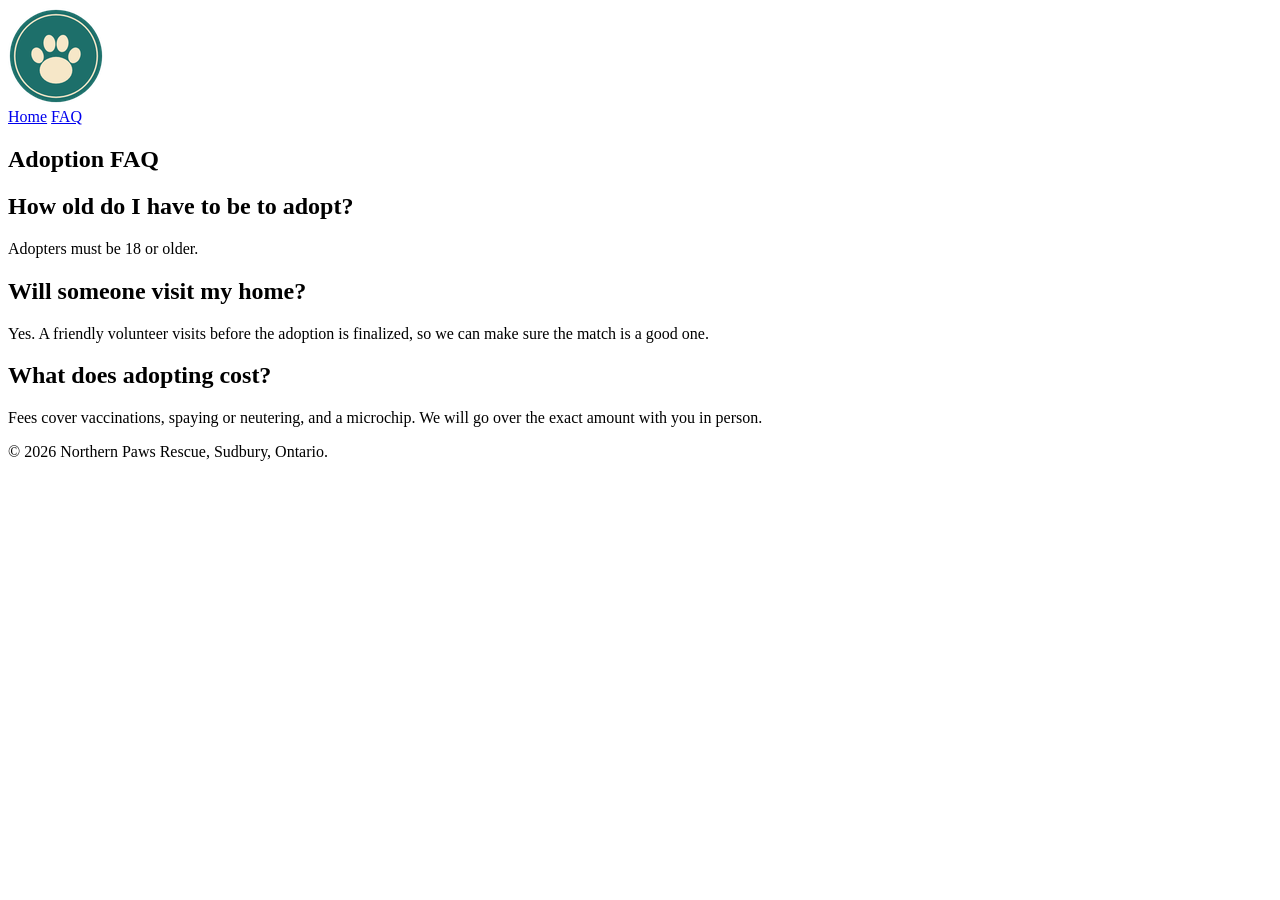
==== faq.html @ 20fe9be3 "Add Starter Files" ====
<!DOCTYPE html>
<html lang="en">
<head>
  <meta charset="UTF-8">
  <title>Adoption FAQ — Northern Paws Rescue</title>
</head>
<body>
  <header>
    <img src="images/logo.png" alt="Northern Paws Rescue logo">
    <nav>
      <a href="index.html">Home</a>
      <a href="faq.html">FAQ</a>
    </nav>
  </header>

  <main>
    <section>
      <h1>Adoption FAQ</h1>
      <h2>How old do I have to be to adopt?</h2>
      <p>Adopters must be 18 or older.</p>
      <h2>Will someone visit my home?</h2>
      <p>Yes. A friendly volunteer visits before the adoption is finalized, so we can make sure the match is a good one.</p>
      <h2>What does adopting cost?</h2>
      <p>Fees cover vaccinations, spaying or neutering, and a microchip. We will go over the exact amount with you in person.</p>
    </section>
  </main>

  <footer>
    <p>&copy; 2026 Northern Paws Rescue, Sudbury, Ontario.</p>
  </footer>
</body>
</html>
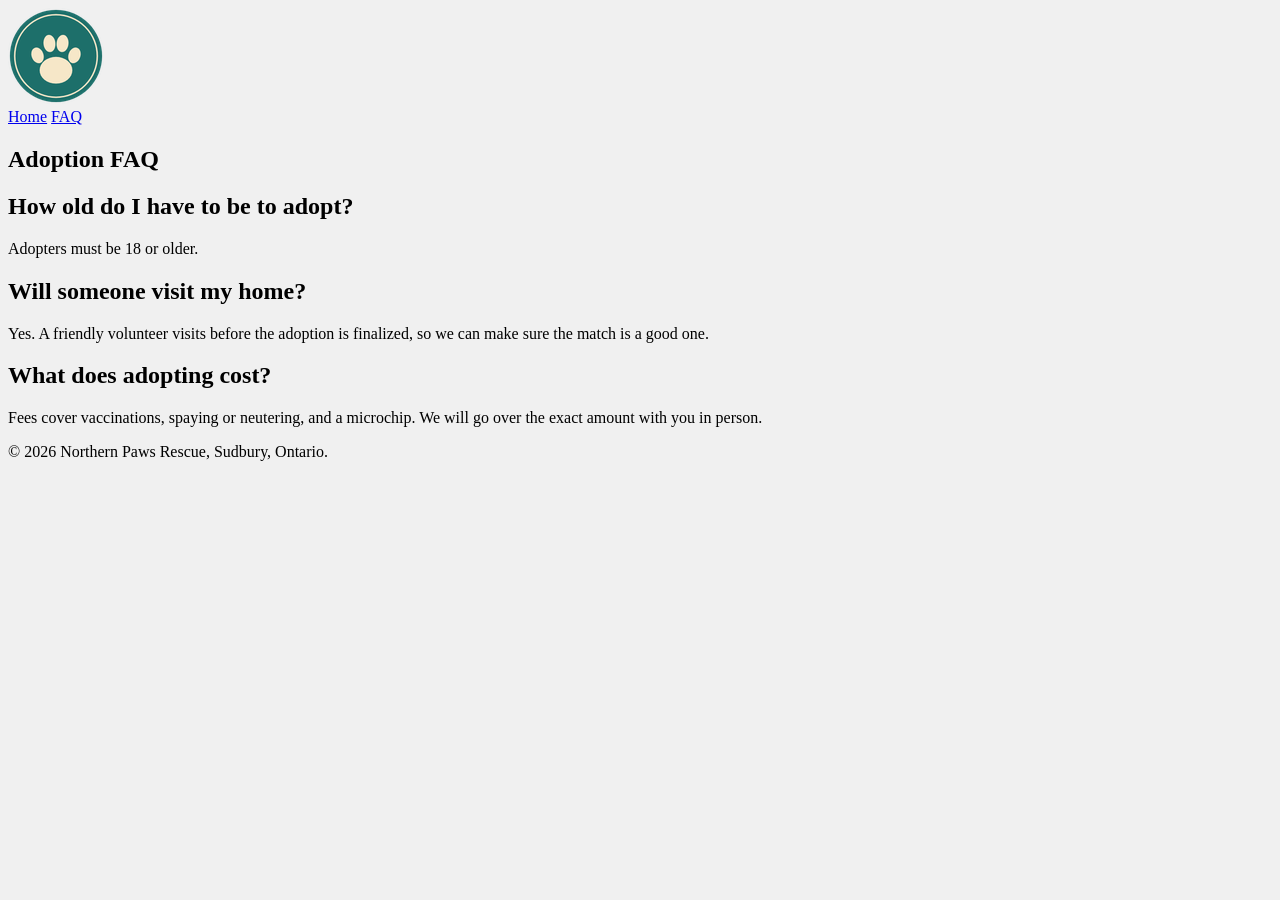
==== commit 0b460b1c: "Add External Stylesheet" ====
--- a/faq.html
+++ b/faq.html
@@ -3,6 +3,7 @@
 <head>
   <meta charset="UTF-8">
   <title>Adoption FAQ — Northern Paws Rescue</title>
+  <link rel="stylesheet" href="styles.css" />
 </head>
 <body>
   <header>
--- a/styles.css
+++ b/styles.css
@@ -0,0 +1,12 @@
+
+/* Operation Adoption Day - Part 2
+   Main stylesheet
+*/
+
+* {
+    box-sizing: border-box;
+}
+
+body {
+    background-color: #f0f0f0;
+}
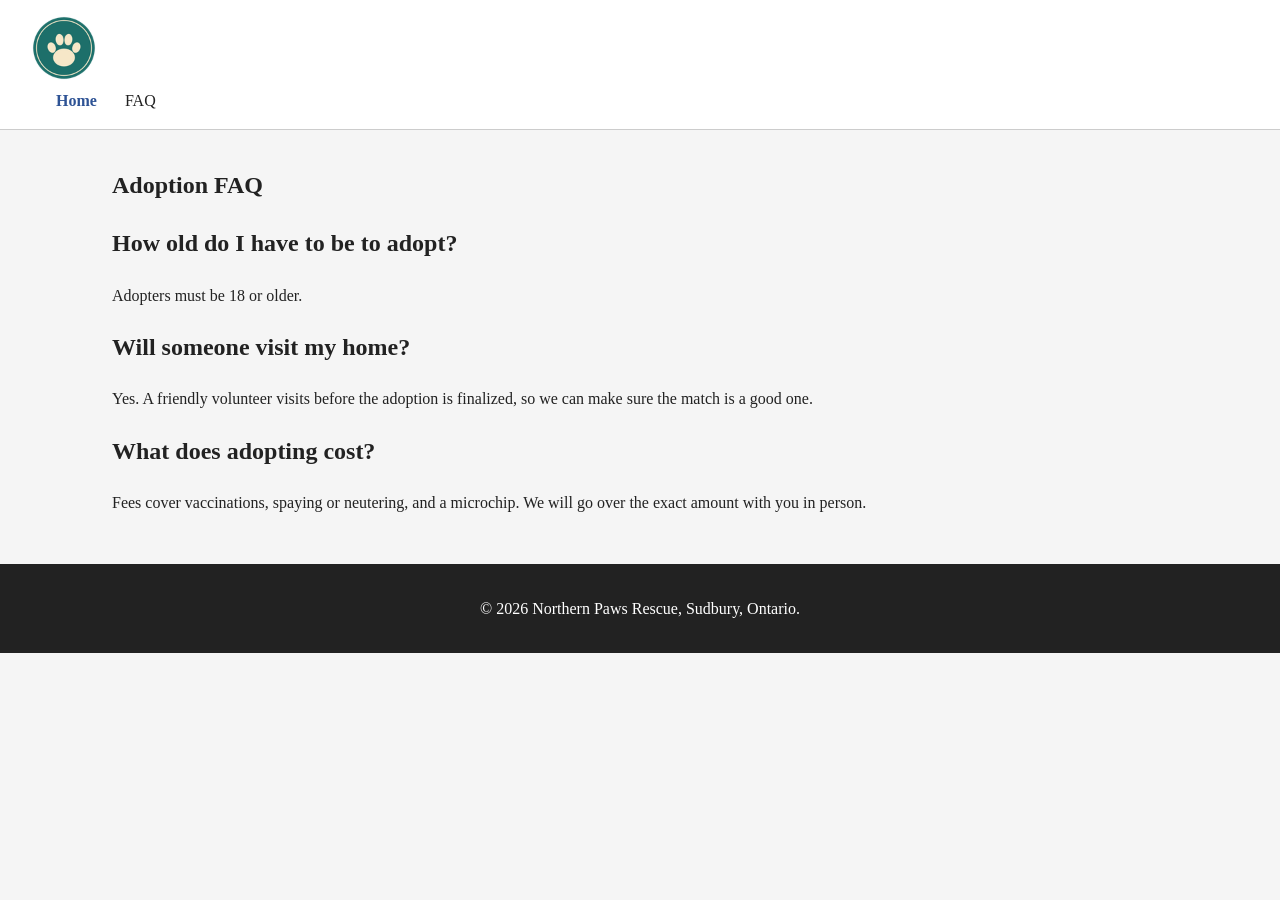
==== commit a564a8bb: "Add active nav link and explore specificity" ====
--- a/faq.html
+++ b/faq.html
@@ -9,7 +9,7 @@
   <header>
     <img src="images/logo.png" alt="Northern Paws Rescue logo">
     <nav>
-      <a href="index.html">Home</a>
+      <a href="index.html" class="active">Home</a>
       <a href="faq.html">FAQ</a>
     </nav>
   </header>
--- a/styles.css
+++ b/styles.css
@@ -1,12 +1,94 @@
-
-/* Operation Adoption Day - Part 2
-   Main stylesheet
-*/
-
 * {
     box-sizing: border-box;
+  }
+  
+  body {
+    margin: 0;
+    background-color: #f5f5f5;
+    color: #222;
+    font-size: 1rem;
+    line-height: 1.6;
+  }
+  
+  img {
+    max-width: 100%;
+    height: auto;
+  }
+  
+  header {
+    padding: 1rem 2rem;
+    background-color: #fff;
+    border-bottom: 1px solid #ccc;
+  }
+  
+  header img {
+    width: 4rem;
+  }
+  
+  nav a {
+    margin-left: 1.5rem;
+    text-decoration: none;
+    color: #222;
+  }
+  
+  main {
+    max-width: 70rem;
+    margin: 0 auto;
+    padding: 1rem 2rem;
+  }
+  
+  section {
+    margin-bottom: 2rem;
+  }
+  
+  fieldset {
+    margin: 0 0 1rem;
+    padding: 1rem;
+    border: 1px solid #ccc;
+  }
+  
+  textarea {
+    width: 100%;
+  }
+
+
+footer {
+    padding: 1rem 2rem;
+    background: #222;
+    color: #fff;
+    text-align: center;
 }
 
-body {
-    background-color: #f0f0f0;
+footer a {
+    color: #fff;
 }
+
+#welcome a {
+    display: inline-block;
+    padding: 0.75rem 1.5rem;
+    font-size: 1.25rem;
+    background-color: #2e5395;
+    color: #fff;
+    text-decoration: none;
+  }
+  
+  #welcome a:hover {
+    background-color: #1f3a6b;
+  }
+  
+  button {
+    padding: 0.5rem 1rem;
+    background-color: #2e5395;
+    color: #fff;
+    border: 0;
+  }
+  
+  button:hover {
+    background-color: #1f3a6b;
+  }
+
+
+.active {
+    color: #2e5395;
+    font-weight: bold;
+}
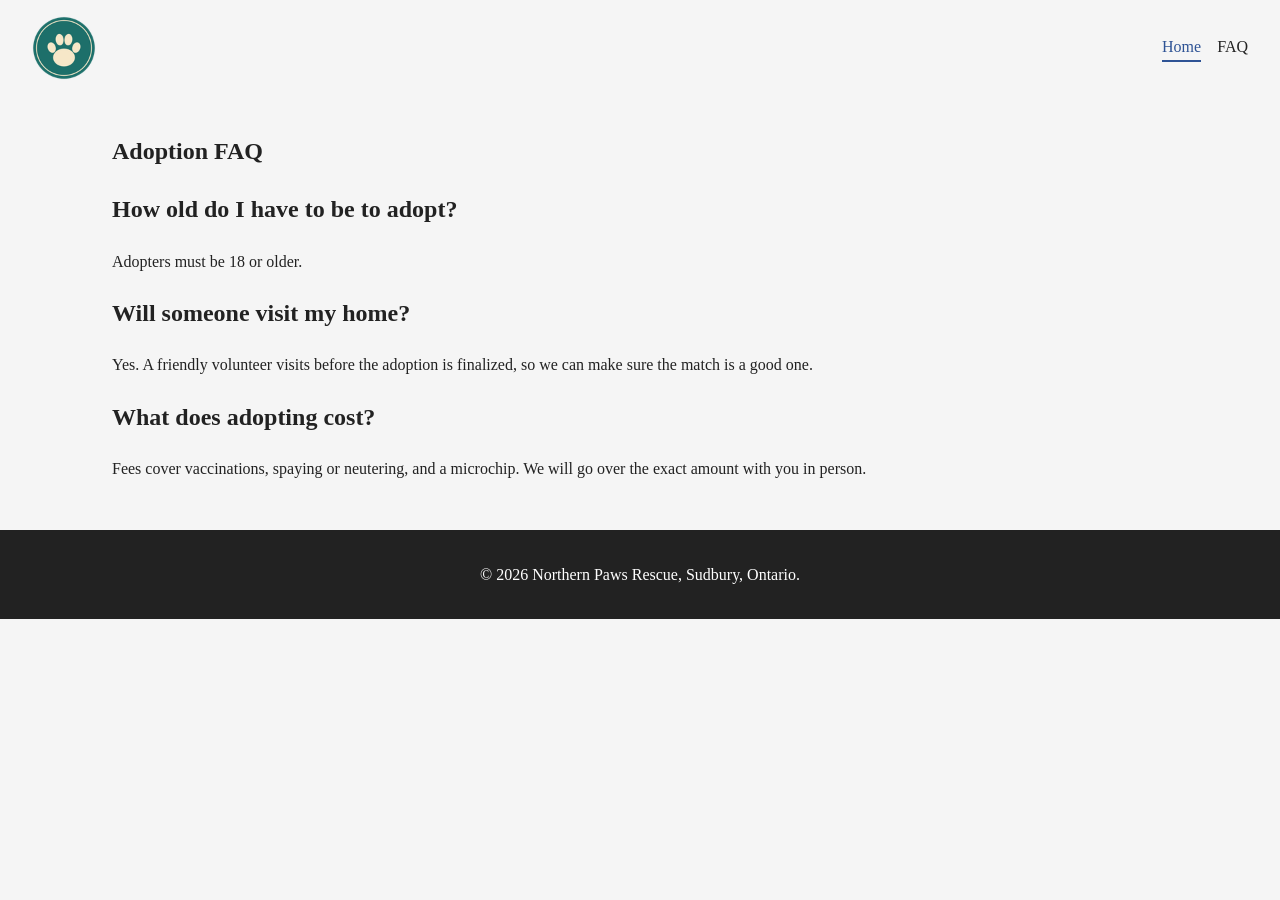
==== commit d57471db: "Add viewport meta tag" ====
--- a/faq.html
+++ b/faq.html
@@ -2,6 +2,7 @@
 <html lang="en">
 <head>
   <meta charset="UTF-8">
+  <meta name="viewport" content="width=device-width, initial-scale=1.0" />
   <title>Adoption FAQ — Northern Paws Rescue</title>
   <link rel="stylesheet" href="styles.css" />
 </head>
--- a/styles.css
+++ b/styles.css
@@ -15,21 +15,32 @@
     height: auto;
   }
   
-  header {
+  
+header {
+    display: flex;
+    flex-wrap: wrap;
+    justify-content: space-between;
+    align-items: center;
     padding: 1rem 2rem;
-    background-color: #fff;
-    border-bottom: 1px solid #ccc;
-  }
+}
+
   
   header img {
     width: 4rem;
   }
+
   
-  nav a {
-    margin-left: 1.5rem;
+nav {
+    display: flex;
+    flex-wrap: wrap;
+    gap: 1rem;
+}
+
+nav a {
+    color: #222;
     text-decoration: none;
-    color: #222;
-  }
+}
+
   
   main {
     max-width: 70rem;
@@ -88,7 +99,32 @@
   }
 
 
-.active {
+  .active {
     color: #2e5395;
-    font-weight: bold;
+    border-bottom: 2px solid #2e5395;
+  }
+
+
+#pets form {
+  display: flex;
+  flex-wrap: wrap;
+  align-items: center;
+  gap: 0.5rem;
+  margin-bottom: 1rem;
 }
+
+.pet-list {
+  list-style: none;
+  margin: 0;
+  padding: 0;
+  display: grid;
+  grid-template-columns: repeat(4, 1fr);
+  gap: 1rem;
+}
+
+.showcase {
+  display: grid;
+  grid-template-columns: 2fr 1fr;
+  gap: 2rem;
+  align-items: start;
+}
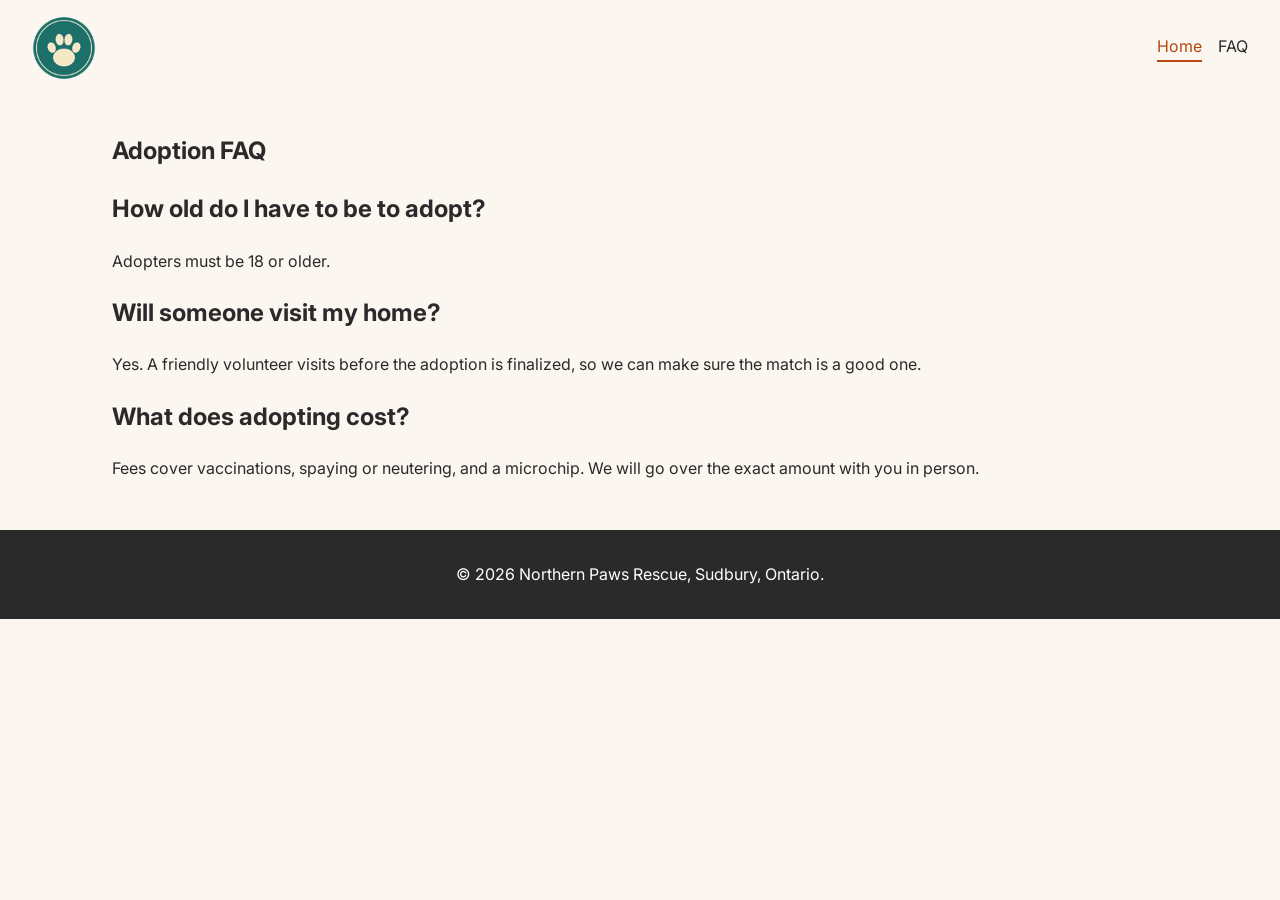
==== commit 6f750768: "Add fonts, type scale and form font inheritance" ====
--- a/faq.html
+++ b/faq.html
@@ -4,6 +4,9 @@
   <meta charset="UTF-8">
   <meta name="viewport" content="width=device-width, initial-scale=1.0" />
   <title>Adoption FAQ — Northern Paws Rescue</title>
+  <link rel="preconnect" href="https://fonts.googleapis.com">
+  <link rel="preconnect" href="https://fonts.gstatic.com" crossorigin>
+  <link href="https://fonts.googleapis.com/css2?family=Fredoka:wght@500;600&amp;family=Inter:wght@400;600&amp;display=swap" rel="stylesheet">
   <link rel="stylesheet" href="styles.css" />
 </head>
 <body>
--- a/styles.css
+++ b/styles.css
@@ -1,18 +1,55 @@
+:root {
+  --color-bg: #fbf7f0;
+  --color-surface: #ffffff;
+  --color-text: #2a2a2a;
+  --color-primary: #1d6f6a;
+  --color-accent: #b5470f;
+  --color-accent-dark: #8f3809;
+  --color-border: #e3dccd;
+  --spacing-unit: 1rem;
+  --radius: 0.5rem;
+  --font-heading: "Fredoka", "Trebuchet MS", sans-serif;
+  --font-body: "Inter", "Helvetica Neue", Arial, sans-serif;
+
+}
+
+
 * {
     box-sizing: border-box;
   }
   
   body {
+    font-family: var(--font-body);
     margin: 0;
-    background-color: #f5f5f5;
-    color: #222;
-    font-size: 1rem;
+    background-color: var(--color-bg);
+    color: var(--color-text);
+    font-size: var(--spacing-unit);
     line-height: 1.6;
   }
   
   img {
     max-width: 100%;
     height: auto;
+    h1,
+h2,
+h3 {
+  margin: 0 0 0.75rem;
+  font-family: var(--font-heading);
+  line-height: 1.2;
+  color: var(--color-primary);
+}
+
+h1 {
+  font-size: 2rem;
+}
+
+h2 {
+  font-size: 1.5rem;
+}
+
+h3 {
+  font-size: 1.25rem;
+}
   }
   
   
@@ -33,11 +70,11 @@
 nav {
     display: flex;
     flex-wrap: wrap;
-    gap: 1rem;
+    gap: var(--spacing-unit);
 }
 
 nav a {
-    color: #222;
+    color: var(--color-text);
     text-decoration: none;
 }
 
@@ -54,8 +91,8 @@
   
   fieldset {
     margin: 0 0 1rem;
-    padding: 1rem;
-    border: 1px solid #ccc;
+    padding: var(--spacing-unit);
+    border: 1px solid var(--color-border);
   }
   
   textarea {
@@ -65,43 +102,43 @@
 
 footer {
     padding: 1rem 2rem;
-    background: #222;
+    background: var(--color-text);
     color: #fff;
     text-align: center;
 }
 
 footer a {
-    color: #fff;
+    color: var(--color-bg);
 }
 
 #welcome a {
     display: inline-block;
     padding: 0.75rem 1.5rem;
     font-size: 1.25rem;
-    background-color: #2e5395;
-    color: #fff;
+    background-color: var(--color-accent);
+    color: var(--color-bg);
     text-decoration: none;
   }
   
   #welcome a:hover {
-    background-color: #1f3a6b;
+    background-color: var(--color-bg);
   }
   
   button {
     padding: 0.5rem 1rem;
-    background-color: #2e5395;
-    color: #fff;
+    background-color: var(--color-accent);
+    color: var(--color-bg);
     border: 0;
   }
   
   button:hover {
-    background-color: #1f3a6b;
+    background-color: var(--color-bg);
   }
 
 
   .active {
-    color: #2e5395;
-    border-bottom: 2px solid #2e5395;
+    color: var(--color-accent);
+    border-bottom: 2px solid var(--color-accent);
   }
 
 
@@ -110,7 +147,7 @@
   flex-wrap: wrap;
   align-items: center;
   gap: 0.5rem;
-  margin-bottom: 1rem;
+  margin-bottom: var(--spacing-unit);
 }
 
 .pet-list {
@@ -118,13 +155,55 @@
   margin: 0;
   padding: 0;
   display: grid;
-  grid-template-columns: repeat(4, 1fr);
-  gap: 1rem;
+  grid-template-columns: 1fr;
+  gap: var(--spacing-unit);
 }
 
 .showcase {
   display: grid;
-  grid-template-columns: 2fr 1fr;
   gap: 2rem;
-  align-items: start;
-}
+}
+
+@media (min-width: 768px) {
+  header,
+  main,
+  footer {
+    padding-left: 2rem;
+    padding-right: 2rem;
+  }
+
+  .pet-list {
+    grid-template-columns: repeat(2, 1fr);
+  }
+}
+
+@media (min-width: 1024px) {
+  .showcase {
+    grid-template-columns: 2fr 1fr;
+    align-items: start;
+  }
+}
+
+
+.btn {
+  display: inline-block;
+  padding: 0.75rem 1.25rem;
+  background-color: var(--color-accent);
+  color: #fff;
+  border: 0;
+  border-radius: var(--radius);
+  font-weight: 600;
+  text-decoration: none;
+  cursor: pointer;
+}
+
+.btn:hover {
+  background-color: var(--color-accent-dark);
+}
+
+.card {
+  padding: var(--spacing-unit);
+  background-color: var(--color-surface);
+  border: 1px solid var(--color-border);
+  border-radius: var(--radius);
+}
